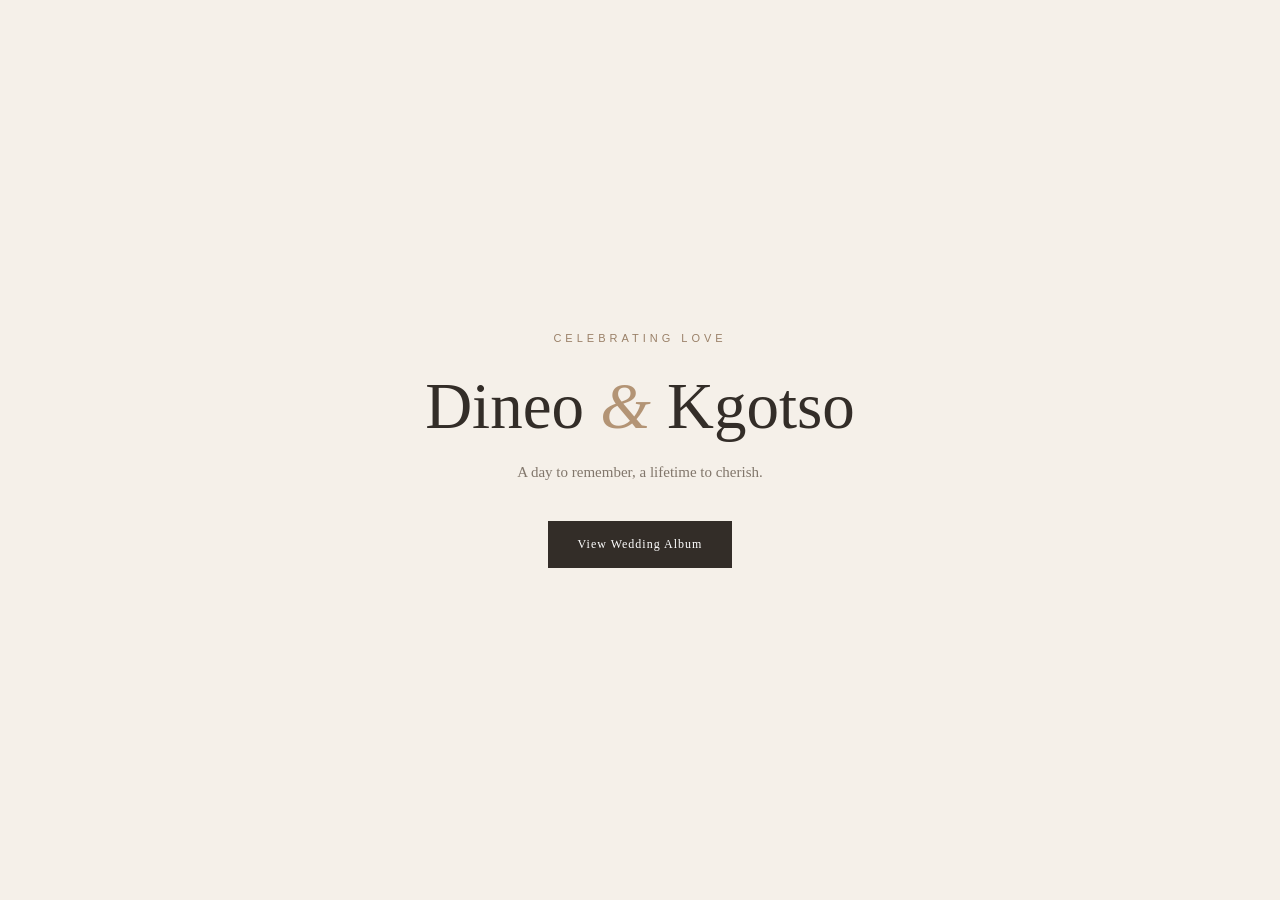
==== index.html @ 2a4f5f3d "initial" ====
<!DOCTYPE html>
<html lang="en">

<head>
    <meta charset="UTF-8">
    <meta name="viewport" content="width=device-width, initial-scale=1.0">

    <title>Wedding Album</title>

    <link rel="stylesheet" href="styles.css">
</head>

<body>

    <main id="landing" class="landing">
        <div class="intro">
            <p class="subtitle">CELEBRATING LOVE</p>
            <h1>Dineo <span>&</span> Kgotso</h1>
            <p class="description">A day to remember, a lifetime to cherish.</p>
            <button id="enterButton">View Wedding Album</button>
        </div>
    </main>

    <main id="slideshow" class="slideshow hidden">

        <div class="photo-container">
            <img id="photoA" class="photo active" alt="Wedding photograph">
            <img id="photoB" class="photo" alt="Wedding photograph">
        </div>

        <div class="slideshow-overlay">

            <div class="top-controls">
                <button id="closeButton" aria-label="Close slideshow">×</button>
                <p id="photoCounter">1 / 4</p>
            </div>

            <div class="bottom-controls">
                <div class="progress-container">
                    <div id="progressBar"></div>
                </div>

                <div class="navigation">
                    <button id="previousButton" aria-label="Previous photo">‹</button>
                    <button id="pauseButton" aria-label="Pause slideshow">Ⅱ</button>
                    <button id="nextButton" aria-label="Next photo">›</button>
                </div>
            </div>

        </div>
    </main>

    <script src="main.js"></script>
</body>

</html>
---- styles.css ----
* {
    margin: 0;
    padding: 0;
    box-sizing: border-box;
}

body {
    font-family: Georgia, serif;
    background: #171513;
    color: white;
}

button {
    cursor: pointer;
    font-family: inherit;
}

.hidden {
    display: none !important;
}

.landing {
    min-height: 100svh;
    display: flex;
    justify-content: center;
    align-items: center;
    text-align: center;
    padding: 30px;
    background: #f5f0e9;
    color: #332d28;
}

.intro {
    max-width: 500px;
}

.subtitle {
    font-family: Arial, sans-serif;
    font-size: 11px;
    letter-spacing: 4px;
    margin-bottom: 25px;
    color: #9a8068;
}

h1 {
    font-size: clamp(38px, 10vw, 65px);
    font-weight: normal;
    margin-bottom: 20px;
}

h1 span {
    color: #b39475;
    font-style: italic;
}

.description {
    font-size: 15px;
    color: #81766b;
    margin-bottom: 40px;
}

#enterButton {
    background: #332d28;
    color: white;
    border: none;
    padding: 16px 30px;
    font-size: 12px;
    letter-spacing: 1px;
}

.slideshow {
    position: fixed;
    inset: 0;
    width: 100%;
    height: 100%;
    height: 100svh;
    overflow: hidden;
    background: #171513;
}

.photo-container {
    position: absolute;
    inset: 0;
}

.photo {
    position: absolute;
    width: 100%;
    height: 100%;
    object-fit: contain;
    opacity: 0;
    transition: opacity 0.5s ease;
}

.photo.active {
    opacity: 1;
}

.slideshow-overlay {
    position: absolute;
    inset: 0;
    display: flex;
    flex-direction: column;
    justify-content: space-between;
    padding: 25px 20px 35px;
    background: linear-gradient(to bottom,
            rgba(0, 0, 0, 0.35),
            transparent 20%,
            transparent 65%,
            rgba(0, 0, 0, 0.5));
}

.top-controls,
.navigation {
    display: flex;
    align-items: center;
    justify-content: space-between;
}

.top-controls button,
.navigation button {
    border: none;
    background: rgba(255, 255, 255, 0.18);
    color: white;
    border-radius: 50%;
    width: 45px;
    height: 45px;
    font-size: 24px;
    display: flex;
    align-items: center;
    justify-content: center;
}

#photoCounter {
    font-family: Arial, sans-serif;
    font-size: 13px;
}

.bottom-controls {
    width: 100%;
}

.progress-container {
    width: 100%;
    height: 3px;
    background: rgba(255, 255, 255, 0.35);
    margin-bottom: 20px;
    overflow: hidden;
}

#progressBar {
    width: 0;
    height: 100%;
    background: white;
    transition: width 0.2s linear;
}

.navigation {
    justify-content: center;
    gap: 35px;
}

#pauseButton {
    width: 55px;
    height: 55px;
    font-size: 20px;
}
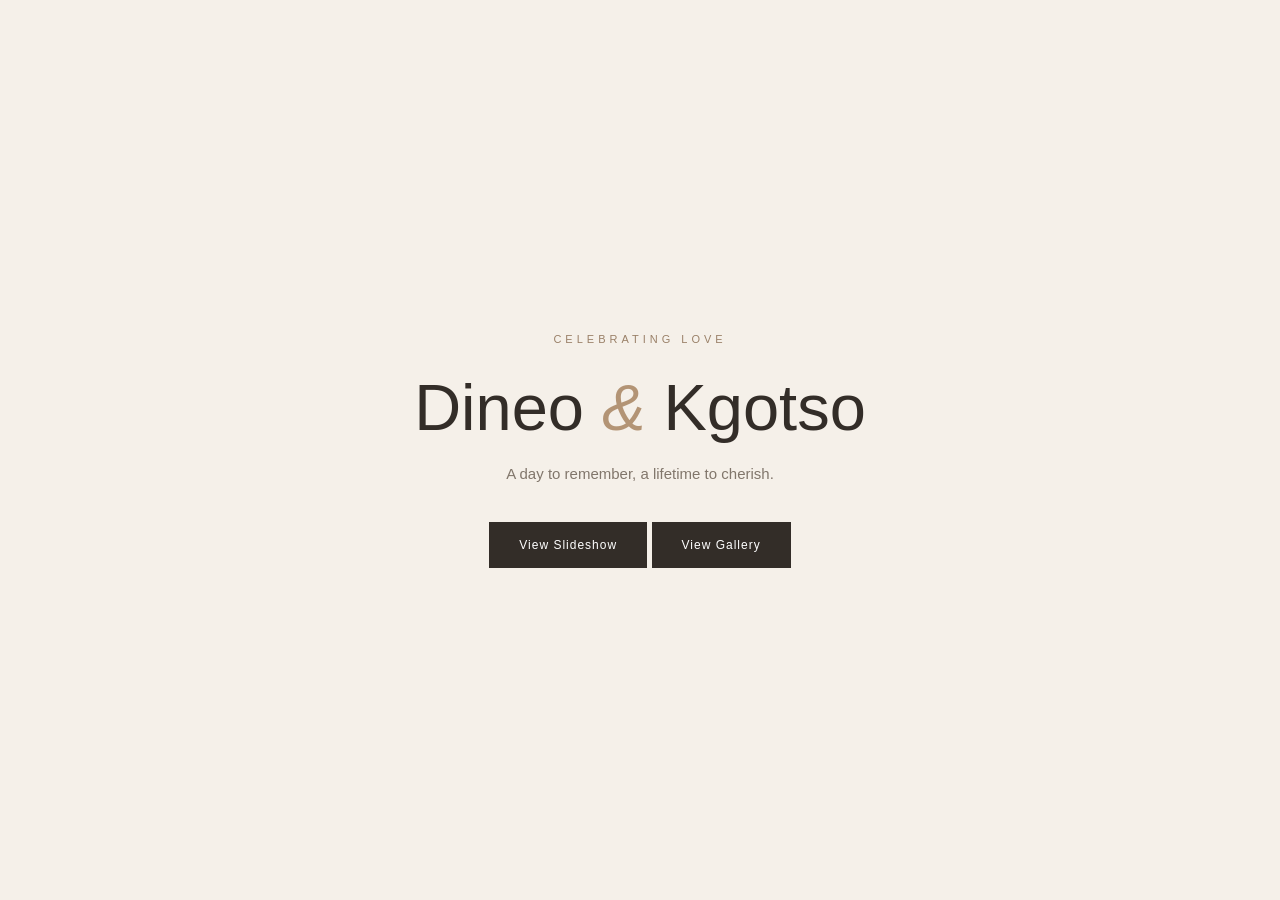
==== commit e32de803: "Feature: Gallery" ====
--- a/index.html
+++ b/index.html
@@ -17,7 +17,9 @@
             <p class="subtitle">CELEBRATING LOVE</p>
             <h1>Dineo <span>&</span> Kgotso</h1>
             <p class="description">A day to remember, a lifetime to cherish.</p>
-            <button id="enterButton">View Wedding Album</button>
+            <button id="enterButton">View Slideshow</button>
+            <button id="to-galleryButton"><a href="gallery.html">View Gallery</a></button>
+
         </div>
     </main>
 
@@ -33,6 +35,7 @@
             <div class="top-controls">
                 <button id="closeButton" aria-label="Close slideshow">×</button>
                 <p id="photoCounter">1 / 4</p>
+                <button id="downloadButton" aria-label="Download photo">Save</button>
             </div>
 
             <div class="bottom-controls">
--- a/styles.css
+++ b/styles.css
@@ -59,13 +59,19 @@
     margin-bottom: 40px;
 }
 
-#enterButton {
+#enterButton,
+#to-galleryButton {
     background: #332d28;
     color: white;
     border: none;
     padding: 16px 30px;
     font-size: 12px;
     letter-spacing: 1px;
+}
+
+#to-galleryButton a {
+    color: white;
+    text-decoration: none;
 }
 
 .slideshow {
@@ -123,9 +129,9 @@
     background: rgba(255, 255, 255, 0.18);
     color: white;
     border-radius: 50%;
-    width: 45px;
-    height: 45px;
-    font-size: 24px;
+    width: 60px;
+    height: 60px;
+    font-size: 21px;
     display: flex;
     align-items: center;
     justify-content: center;
@@ -164,4 +170,62 @@
     width: 55px;
     height: 55px;
     font-size: 20px;
+}
+
+
+* {
+    margin: 0;
+    padding: 0;
+    box-sizing: border-box;
+}
+
+body {
+    font-family: Arial, sans-serif;
+    background: #faf8f5;
+    color: #222;
+}
+
+.gallery-header {
+    text-align: center;
+    padding: 35px 20px;
+}
+
+.gallery-header h1 {
+    font-size: 28px;
+    margin-bottom: 8px;
+}
+
+.gallery-header p {
+    color: #777;
+    margin-bottom: 15px;
+}
+
+.gallery-header a {
+    color: #555;
+    text-decoration: none;
+    font-size: 14px;
+}
+
+.photo-grid {
+    display: grid;
+    grid-template-columns: repeat(3, 1fr);
+    gap: 3px;
+    padding: 3px;
+}
+
+.photo-grid img {
+    width: 100%;
+    aspect-ratio: 1 / 1;
+    object-fit: cover;
+    display: block;
+    cursor: pointer;
+    background: #eee;
+}
+
+@media (min-width: 700px) {
+    .photo-grid {
+        grid-template-columns: repeat(5, 1fr);
+        gap: 8px;
+        padding: 12px;
+    }
 }
